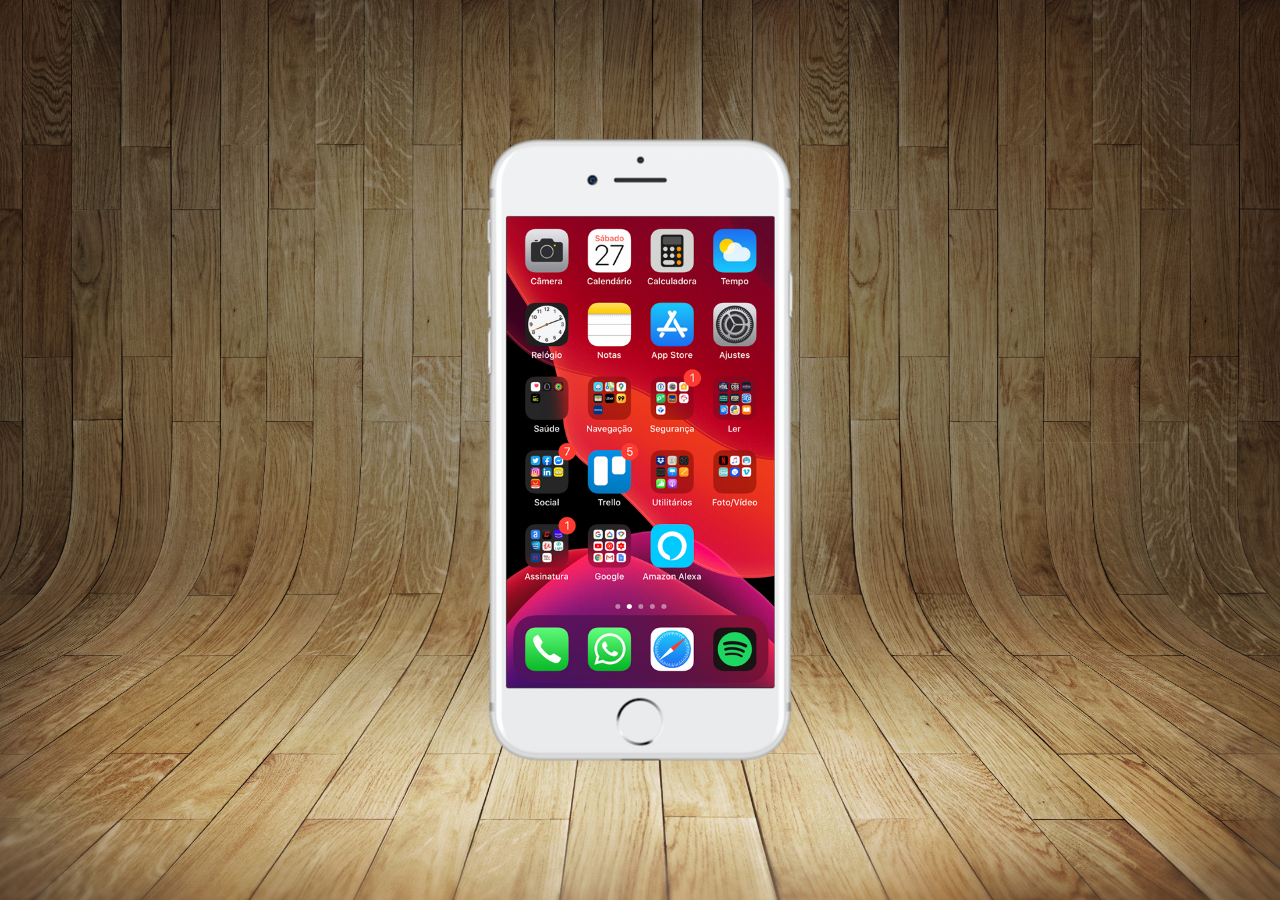
==== index.html @ d6fcff08 "tela home" ====
<!DOCTYPE html>
<html lang="pt-br">
<head>
    <meta charset="UTF-8">
    <meta http-equiv="X-UA-Compatible" content="IE=edge">
    <meta name="viewport" content="width=device-width, initial-scale=1.0">
    <link rel="stylesheet" href="style/style.css">
    <link rel="shortcut icon" href="favicon.ico" type="image/x-icon">
    <title>Minhas Redes Sociais</title>
    
</head>
<body>
   <main>
    <section id="telefone">
        <iframe src="home.html" name="tela" id="tela" frameborder="0"></iframe>
    </section>
    <section id="redes-sociais">

    </section>
   </main> 
</body>
</html>
---- style/style.css ----
@charset "UTF-8";

* {
    margin: 0px;
    padding: 0px;
    font-family: Arial, Helvetica, sans-serif;
}

html, body {
    height: 100vh;
    width: 100vw;
    background-color: black;
}

body {
    background: url(../imagens/fundo-madeira.jpg) no-repeat top center;
    background-size: cover;
    background-attachment: fixed;
}

main {
    height: 100vh;
    position: relative;
}
section#telefone {
    position: absolute;
    top: 50%;
    left: 50%;
    transform: translate(-50%, -50%);

    height: 627px;
    width: 311px;
    background: url('../imagens/frame-iphone.png') no-repeat;
}

iframe#tela {
    position: relative;
    top: 80px;
    left: 22px;
    width: 268px;
    height: 471px;
}
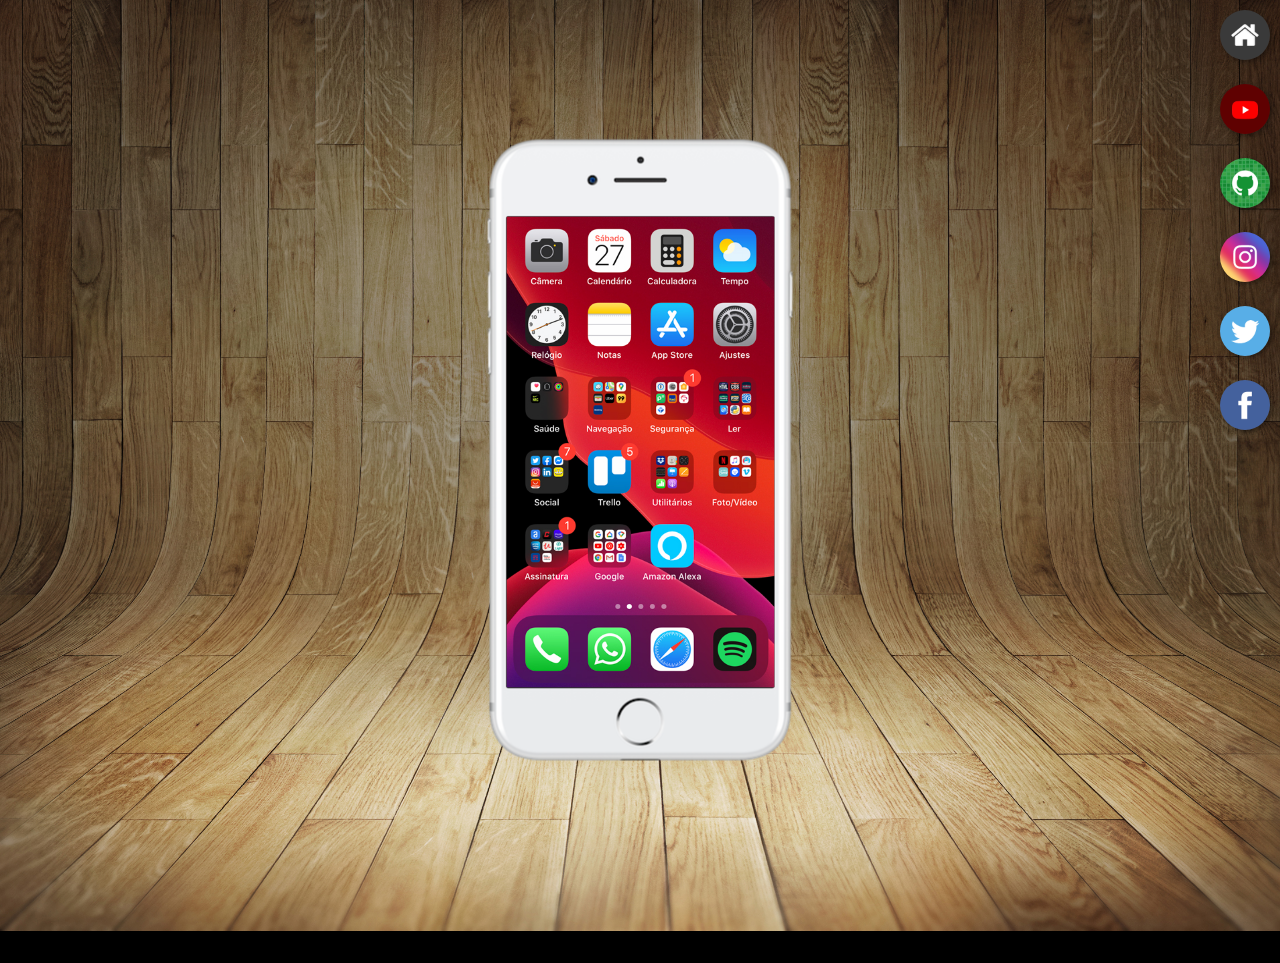
==== commit dff1bbcf: "botões" ====
--- a/index.html
+++ b/index.html
@@ -12,10 +12,15 @@
 <body>
    <main>
     <section id="telefone">
-        <iframe src="home.html" name="tela" id="tela" frameborder="0"></iframe>
+        <iframe src="home.html" name="tela" id="tela" frameborder="0"> Seu navegador não é compatível...</iframe>
     </section>
     <section id="redes-sociais">
-
+       <a href="" target="tela"><img src="imagens/logo-home.jpg" alt="Home"></a><br>
+       <a href="" target="tela"><img src="imagens/logo-youtube.jpg" alt="Youtube"></a><br>
+       <a href="" target="tela"><img src="imagens/logo-github.jpg" alt="GitHub"></a><br>
+       <a href="" target="tela"><img src="imagens/logo-instagram.jpg" alt="Instagram"></a><br>
+       <a href="" target="tela"><img src="imagens/logo-twitter.jpg" alt="Twitter"></a><br>
+       <a href="" target="tela"><img src="imagens/logo-facebook.jpg" alt=""></a>
     </section>
    </main> 
 </body>
--- a/style/style.css
+++ b/style/style.css
@@ -16,6 +16,7 @@
     background: url(../imagens/fundo-madeira.jpg) no-repeat top center;
     background-size: cover;
     background-attachment: fixed;
+    height: 107vh;
 }
 
 main {
@@ -39,4 +40,22 @@
     left: 22px;
     width: 268px;
     height: 471px;
+}
+
+section#redes-sociais {
+    text-align: right;
+}
+section#redes-sociais img {
+    width: 50px;
+    margin: 10px;
+    border-radius: 50%;
+    box-shadow: 2px 2px 5px rgba(0, 0, 0, 0.404);
+    box-sizing: border-box;
+}
+
+section#redes-sociais img:hover {
+    border: 2px solid rgba(255, 255, 255, 0.637);
+    transform: translate(-3px, -3px);
+    box-shadow: 5px 5px 10px rgba(0, 0, 0, 0.623);
+    transition: transform .3s, border 1s;
 }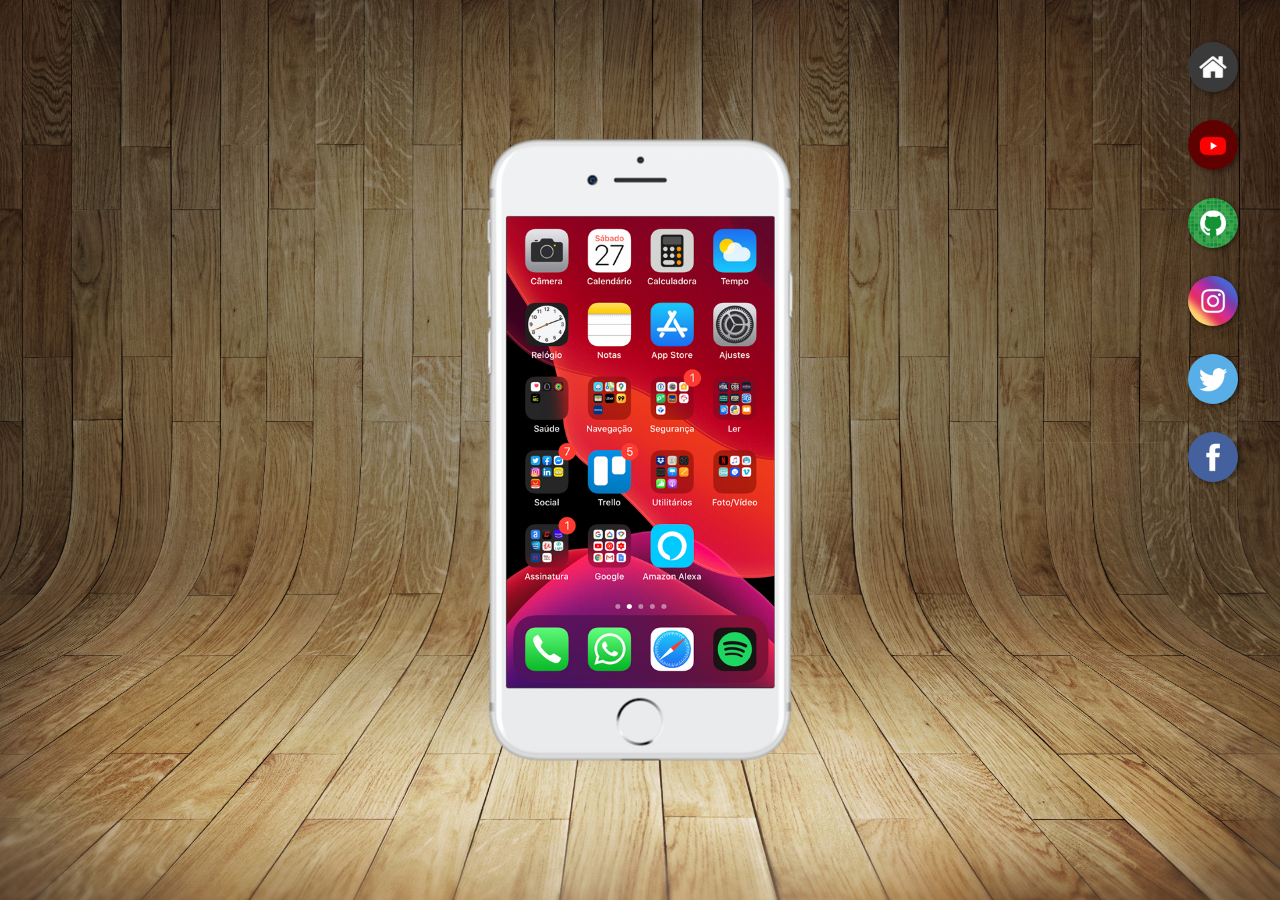
==== commit e8deb29d: "style" ====
--- a/index.html
+++ b/index.html
@@ -15,7 +15,7 @@
         <iframe src="home.html" name="tela" id="tela" frameborder="0"> Seu navegador não é compatível...</iframe>
     </section>
     <section id="redes-sociais">
-       <a href="" target="tela"><img src="imagens/logo-home.jpg" alt="Home"></a><br>
+       <a href="home.html" target="tela"><img src="imagens/logo-home.jpg" alt="Home"></a><br>
        <a href="" target="tela"><img src="imagens/logo-youtube.jpg" alt="Youtube"></a><br>
        <a href="" target="tela"><img src="imagens/logo-github.jpg" alt="GitHub"></a><br>
        <a href="" target="tela"><img src="imagens/logo-instagram.jpg" alt="Instagram"></a><br>
--- a/style/style.css
+++ b/style/style.css
@@ -16,7 +16,7 @@
     background: url(../imagens/fundo-madeira.jpg) no-repeat top center;
     background-size: cover;
     background-attachment: fixed;
-    height: 107vh;
+    
 }
 
 main {
@@ -44,10 +44,11 @@
 
 section#redes-sociais {
     text-align: right;
+    padding: 30px;
 }
 section#redes-sociais img {
     width: 50px;
-    margin: 10px;
+    margin: 12px;
     border-radius: 50%;
     box-shadow: 2px 2px 5px rgba(0, 0, 0, 0.404);
     box-sizing: border-box;
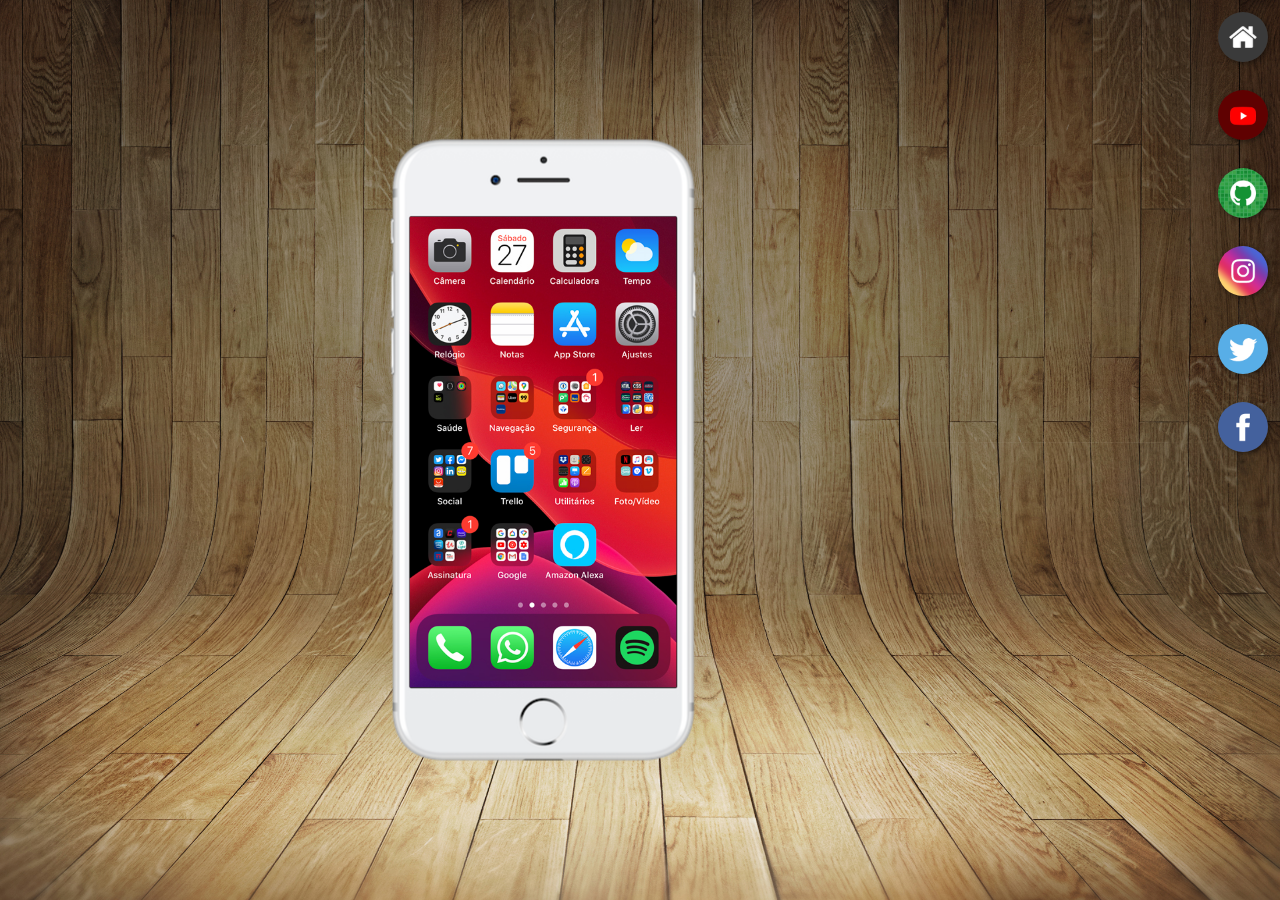
==== commit 4ad43388: "imagens" ====
--- a/index.html
+++ b/index.html
@@ -16,9 +16,9 @@
     </section>
     <section id="redes-sociais">
        <a href="home.html" target="tela"><img src="imagens/logo-home.jpg" alt="Home"></a><br>
-       <a href="" target="tela"><img src="imagens/logo-youtube.jpg" alt="Youtube"></a><br>
-       <a href="" target="tela"><img src="imagens/logo-github.jpg" alt="GitHub"></a><br>
-       <a href="" target="tela"><img src="imagens/logo-instagram.jpg" alt="Instagram"></a><br>
+       <a href="youtube.html" target="tela"><img src="imagens/logo-youtube.jpg" alt="Youtube"></a><br>
+       <a href="github.html" target="tela"><img src="imagens/logo-github.jpg" alt="GitHub"></a><br>
+       <a href="instagram.html" target="tela"><img src="imagens/logo-instagram.jpg" alt="Instagram"></a><br>
        <a href="" target="tela"><img src="imagens/logo-twitter.jpg" alt="Twitter"></a><br>
        <a href="" target="tela"><img src="imagens/logo-facebook.jpg" alt=""></a>
     </section>
--- a/style/style.css
+++ b/style/style.css
@@ -26,8 +26,8 @@
 section#telefone {
     position: absolute;
     top: 50%;
-    left: 50%;
-    transform: translate(-50%, -50%);
+    left: 40%;
+    transform: translate(-40%, -50%);
 
     height: 627px;
     width: 311px;
@@ -38,14 +38,14 @@
     position: relative;
     top: 80px;
     left: 22px;
-    width: 268px;
+    width: 267px;
     height: 471px;
 }
 
 section#redes-sociais {
     text-align: right;
-    padding: 30px;
 }
+
 section#redes-sociais img {
     width: 50px;
     margin: 12px;
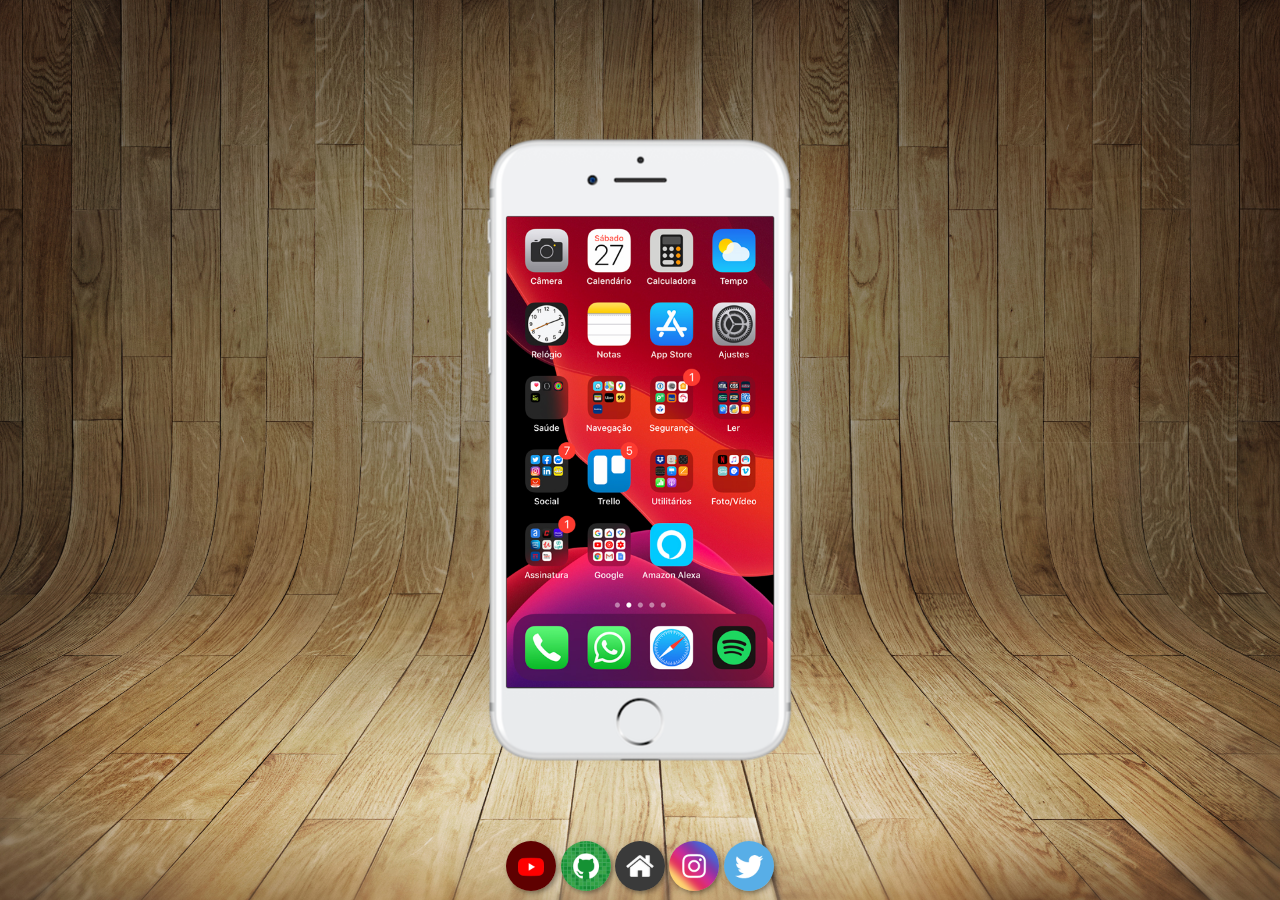
==== commit 16cc58ea: "style" ====
--- a/index.html
+++ b/index.html
@@ -10,18 +10,20 @@
     
 </head>
 <body>
+    
    <main>
     <section id="telefone">
-        <iframe src="home.html" name="tela" id="tela" frameborder="0"> Seu navegador não é compatível...</iframe>
-    </section>
-    <section id="redes-sociais">
-       <a href="home.html" target="tela"><img src="imagens/logo-home.jpg" alt="Home"></a><br>
-       <a href="youtube.html" target="tela"><img src="imagens/logo-youtube.jpg" alt="Youtube"></a><br>
-       <a href="github.html" target="tela"><img src="imagens/logo-github.jpg" alt="GitHub"></a><br>
-       <a href="instagram.html" target="tela"><img src="imagens/logo-instagram.jpg" alt="Instagram"></a><br>
-       <a href="" target="tela"><img src="imagens/logo-twitter.jpg" alt="Twitter"></a><br>
-       <a href="" target="tela"><img src="imagens/logo-facebook.jpg" alt=""></a>
-    </section>
+        <iframe src="home.html" name="tela" id="tela" frameborder="0"> Seu navegador não é compatível...</iframe>         
+    ></section>
+    
    </main> 
+   <p id="redes-sociais">
+        <a href="youtube.html" target="tela"><img src="imagens/logo-youtube.jpg" alt="Youtube"></a>
+        <a href="github.html" target="tela"><img src="imagens/logo-github.jpg" alt="GitHub"></a>
+        <a href="home.html" target="tela"><img src="imagens/logo-home.jpg" alt="Home"></a>
+        <a href="instagram.html" target="tela"><img src="imagens/logo-instagram.jpg" alt="Instagram"></a>
+        <a href="" target="tela" id="redes-sociais"><img src="imagens/logo-twitter.jpg" alt="Twitter"></a>
+    </p>
+    
 </body>
 </html>--- a/style/style.css
+++ b/style/style.css
@@ -26,9 +26,9 @@
 section#telefone {
     position: absolute;
     top: 50%;
-    left: 40%;
-    transform: translate(-40%, -50%);
-
+    left: 50%;
+    transform: translate(-50%, -50%);
+    
     height: 627px;
     width: 311px;
     background: url('../imagens/frame-iphone.png') no-repeat;
@@ -42,19 +42,21 @@
     height: 471px;
 }
 
-section#redes-sociais {
-    text-align: right;
+p#redes-sociais {
+    text-align: center;
+    position: relative;
+    bottom: 59px;
 }
 
-section#redes-sociais img {
+p#redes-sociais img {
     width: 50px;
-    margin: 12px;
+    margin: 0px;
     border-radius: 50%;
     box-shadow: 2px 2px 5px rgba(0, 0, 0, 0.404);
     box-sizing: border-box;
 }
 
-section#redes-sociais img:hover {
+p#redes-sociais img:hover {
     border: 2px solid rgba(255, 255, 255, 0.637);
     transform: translate(-3px, -3px);
     box-shadow: 5px 5px 10px rgba(0, 0, 0, 0.623);
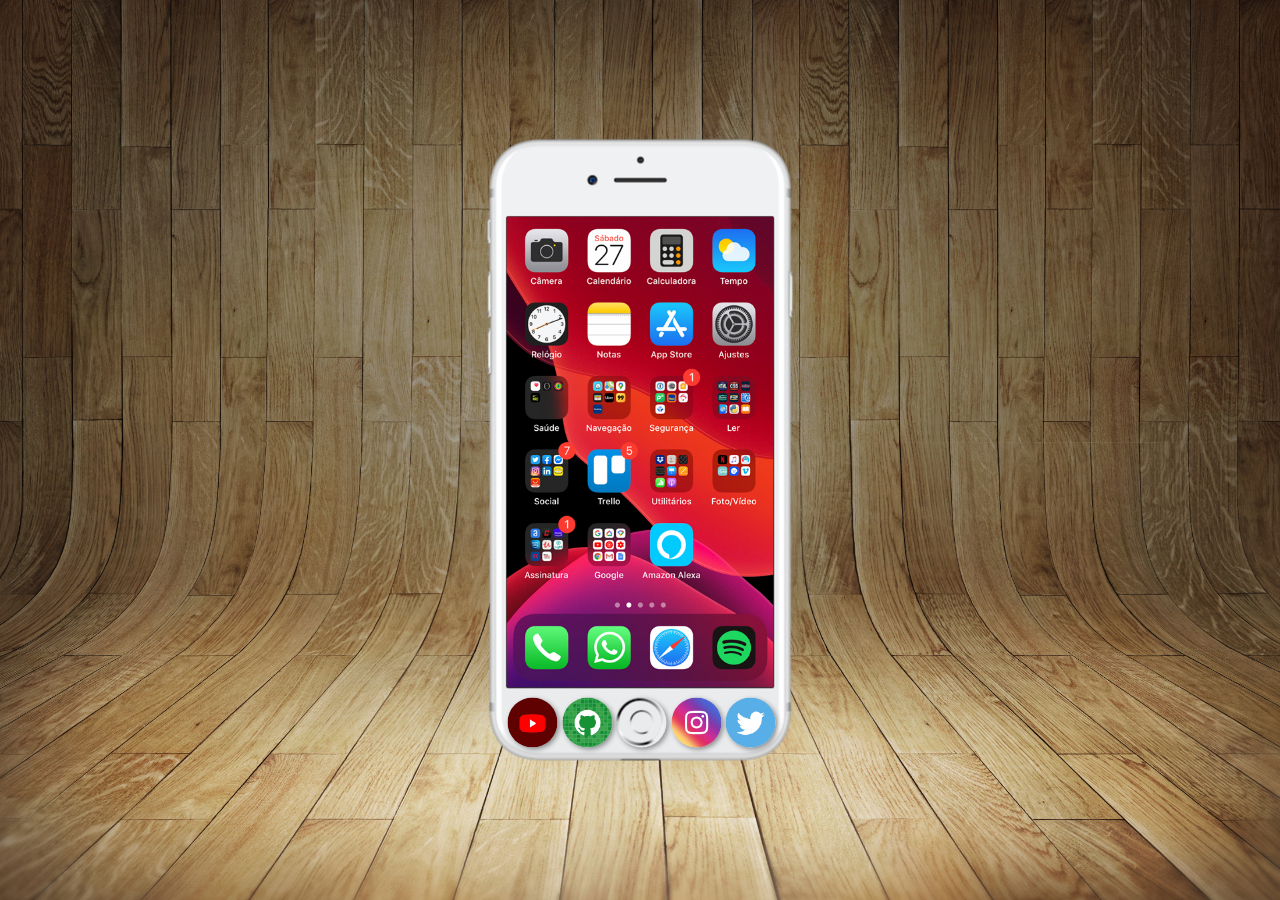
==== commit 6b03b8b5: "style" ====
--- a/index.html
+++ b/index.html
@@ -13,17 +13,18 @@
     
    <main>
     <section id="telefone">
-        <iframe src="home.html" name="tela" id="tela" frameborder="0"> Seu navegador não é compatível...</iframe>         
+        <iframe src="home.html" name="tela" id="tela" frameborder="0"> Seu navegador não é compatível...</iframe> 
+        <p id="redes-sociais">
+            <a href="youtube.html" target="tela"><img src="imagens/logo-youtube.jpg" alt="Youtube"></a>
+            <a href="github.html" target="tela"><img src="imagens/logo-github.jpg" alt="GitHub"></a>
+            <a href="home.html" target="tela"><img src="imagens/botão-iphone.png" alt="Home"></a>
+            <a href="instagram.html" target="tela"><img src="imagens/logo-instagram.jpg" alt="Instagram"></a>
+            <a href="" target="tela" id="redes-sociais"><img src="imagens/logo-twitter.jpg" alt="Twitter"></a>
+        </p>        
     ></section>
     
    </main> 
-   <p id="redes-sociais">
-        <a href="youtube.html" target="tela"><img src="imagens/logo-youtube.jpg" alt="Youtube"></a>
-        <a href="github.html" target="tela"><img src="imagens/logo-github.jpg" alt="GitHub"></a>
-        <a href="home.html" target="tela"><img src="imagens/logo-home.jpg" alt="Home"></a>
-        <a href="instagram.html" target="tela"><img src="imagens/logo-instagram.jpg" alt="Instagram"></a>
-        <a href="" target="tela" id="redes-sociais"><img src="imagens/logo-twitter.jpg" alt="Twitter"></a>
-    </p>
+   
     
 </body>
 </html>--- a/style/style.css
+++ b/style/style.css
@@ -15,8 +15,7 @@
 body {
     background: url(../imagens/fundo-madeira.jpg) no-repeat top center;
     background-size: cover;
-    background-attachment: fixed;
-    
+    background-attachment: fixed;   
 }
 
 main {
@@ -31,7 +30,7 @@
     
     height: 627px;
     width: 311px;
-    background: url('../imagens/frame-iphone.png') no-repeat;
+    background: url('../imagens/frame-iphone.png') no-repeat;   
 }
 
 iframe#tela {
@@ -43,9 +42,9 @@
 }
 
 p#redes-sociais {
-    text-align: center;
-    position: relative;
-    bottom: 59px;
+    position: absolute;    
+    top: 89.5%;
+    left: 7.5%;  
 }
 
 p#redes-sociais img {
@@ -54,6 +53,7 @@
     border-radius: 50%;
     box-shadow: 2px 2px 5px rgba(0, 0, 0, 0.404);
     box-sizing: border-box;
+    
 }
 
 p#redes-sociais img:hover {
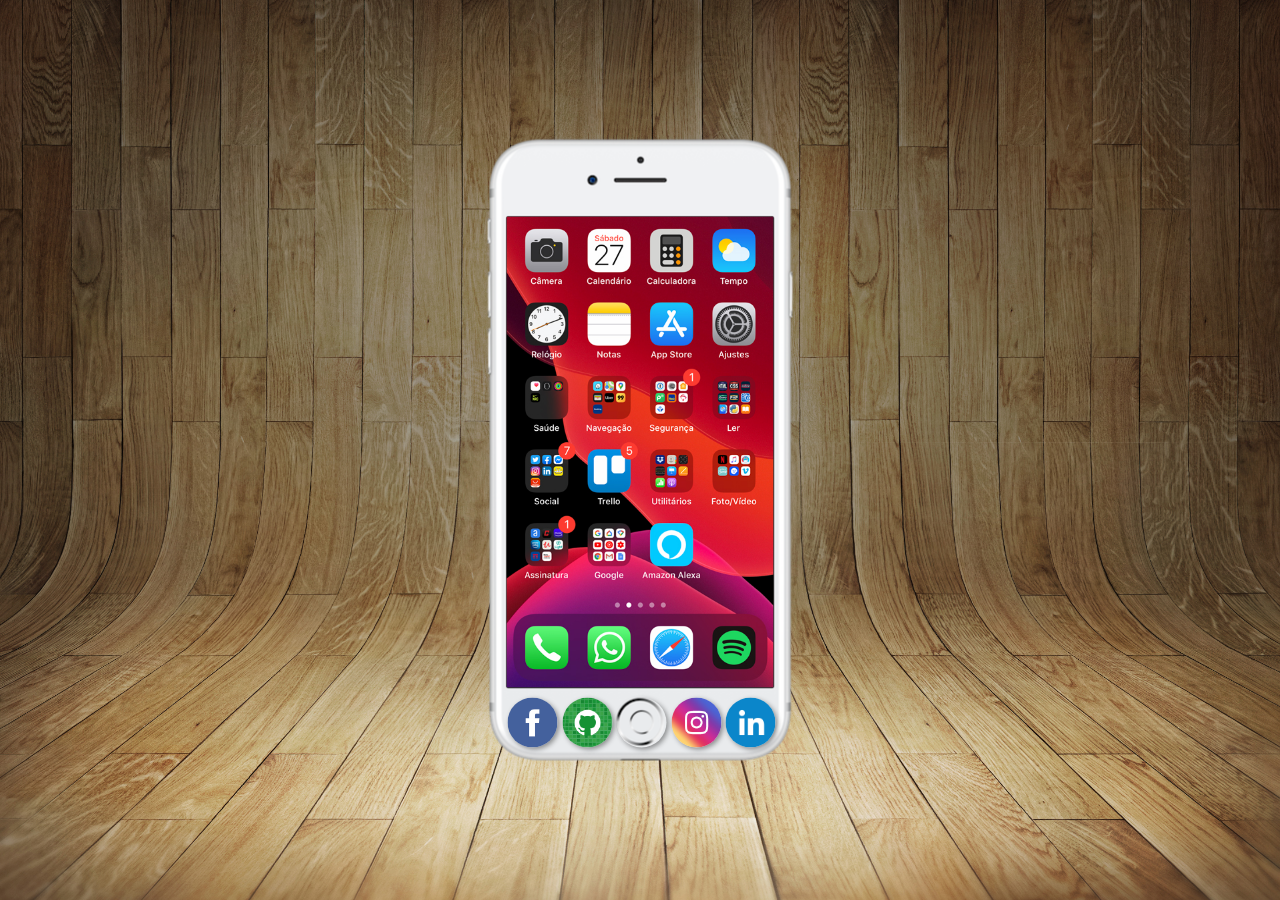
==== commit 08f3a978: "att final" ====
--- a/index.html
+++ b/index.html
@@ -15,11 +15,11 @@
     <section id="telefone">
         <iframe src="home.html" name="tela" id="tela" frameborder="0"> Seu navegador não é compatível...</iframe> 
         <p id="redes-sociais">
-            <a href="youtube.html" target="tela"><img src="imagens/logo-youtube.jpg" alt="Youtube"></a>
+            <a href="facebook.html" target="tela"><img src="imagens/logo-facebook.jpg" alt="Facebook"></a>
             <a href="github.html" target="tela"><img src="imagens/logo-github.jpg" alt="GitHub"></a>
             <a href="home.html" target="tela"><img src="imagens/botão-iphone.png" alt="Home"></a>
             <a href="instagram.html" target="tela"><img src="imagens/logo-instagram.jpg" alt="Instagram"></a>
-            <a href="" target="tela" id="redes-sociais"><img src="imagens/logo-twitter.jpg" alt="Twitter"></a>
+            <a href="linkedin.html" target="tela" id="redes-sociais"><img src="imagens/logo-linkedin.png" alt="Twitter"></a>
         </p>        
     ></section>
     
